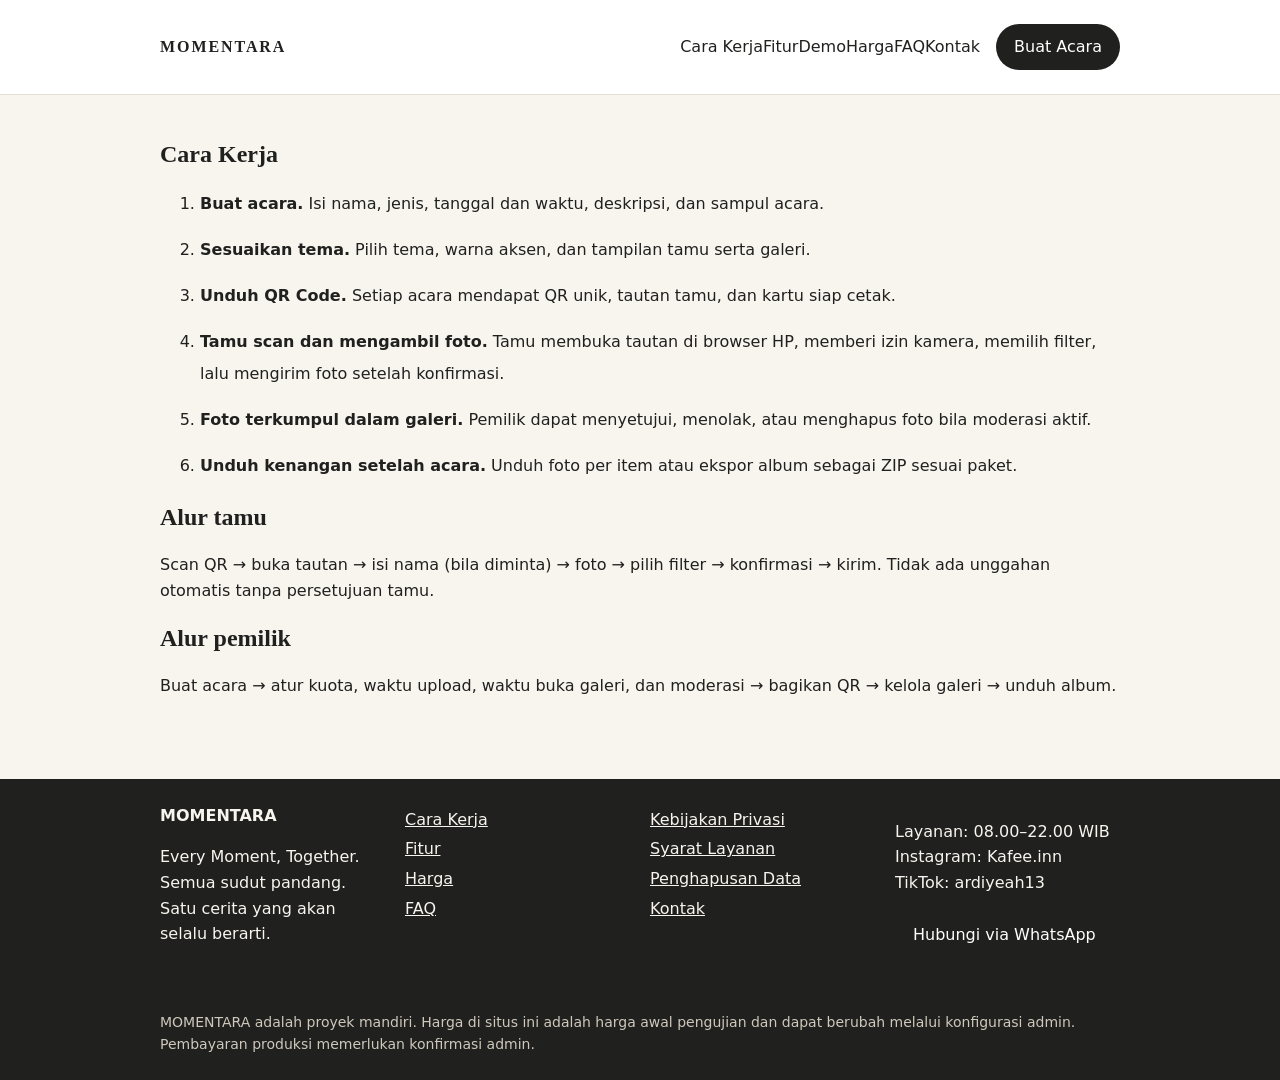
==== cara-kerja.html @ 09da99de "Tambah situs publik MOMENTARA" ====
<!DOCTYPE html><html lang="id"><head><meta charset="utf-8"><meta name="viewport" content="width=device-width,initial-scale=1"><title>Cara Kerja — MOMENTARA</title><meta name="description" content="Enam langkah MOMENTARA, dari membuat acara sampai mengunduh kenangan."><link rel="stylesheet" href="/styles.css"></head><body><header class="top"><div class="wrap nav"><a class="logo" href="/">MOMENTARA</a><nav><a href="/cara-kerja">Cara Kerja</a><a href="/fitur">Fitur</a><a href="/demo">Demo</a><a href="/harga">Harga</a><a href="/faq">FAQ</a><a href="/kontak">Kontak</a></nav><a class="btn" href="https://wa.me/6281290603522?text=Halo%20MOMENTARA%2C%20saya%20ingin%20membuat%20acara.">Buat Acara</a></div></header><main><section class="wrap"><h1>Cara Kerja</h1><ol class="steps big"><li><strong>Buat acara.</strong> Isi nama, jenis, tanggal dan waktu, deskripsi, dan sampul acara.</li><li><strong>Sesuaikan tema.</strong> Pilih tema, warna aksen, dan tampilan tamu serta galeri.</li><li><strong>Unduh QR Code.</strong> Setiap acara mendapat QR unik, tautan tamu, dan kartu siap cetak.</li><li><strong>Tamu scan dan mengambil foto.</strong> Tamu membuka tautan di browser HP, memberi izin kamera, memilih filter, lalu mengirim foto setelah konfirmasi.</li><li><strong>Foto terkumpul dalam galeri.</strong> Pemilik dapat menyetujui, menolak, atau menghapus foto bila moderasi aktif.</li><li><strong>Unduh kenangan setelah acara.</strong> Unduh foto per item atau ekspor album sebagai ZIP sesuai paket.</li></ol><h2>Alur tamu</h2><p>Scan QR → buka tautan → isi nama (bila diminta) → foto → pilih filter → konfirmasi → kirim. Tidak ada unggahan otomatis tanpa persetujuan tamu.</p><h2>Alur pemilik</h2><p>Buat acara → atur kuota, waktu upload, waktu buka galeri, dan moderasi → bagikan QR → kelola galeri → unduh album.</p></section></main><footer><div class="wrap foot"><div><strong>MOMENTARA</strong><p>Every Moment, Together.<br>Semua sudut pandang. Satu cerita yang akan selalu berarti.</p></div><div><a href="/cara-kerja">Cara Kerja</a><a href="/fitur">Fitur</a><a href="/harga">Harga</a><a href="/faq">FAQ</a></div><div><a href="/privasi">Kebijakan Privasi</a><a href="/syarat">Syarat Layanan</a><a href="/penghapusan-data">Penghapusan Data</a><a href="/kontak">Kontak</a></div><div><p>Layanan: 08.00–22.00 WIB<br>Instagram: Kafee.inn<br>TikTok: ardiyeah13</p><a class="btn" href="https://wa.me/6281290603522?text=Halo%20MOMENTARA%2C%20saya%20ingin%20membuat%20acara.">Hubungi via WhatsApp</a></div></div><p class="wrap small">MOMENTARA adalah proyek mandiri. Harga di situs ini adalah harga awal pengujian dan dapat berubah melalui konfigurasi admin. Pembayaran produksi memerlukan konfirmasi admin.</p></footer></body></html>
---- styles.css ----
body{margin:0;background:#F8F5EF;color:#20201F;font-family:system-ui,-apple-system,Segoe UI,Roboto,Arial,sans-serif;line-height:1.6}h1,h2,h3{font-family:Georgia,'Times New Roman',serif;line-height:1.25}.wrap{max-width:960px;margin:0 auto;padding:24px}.top{background:#fff;border-bottom:1px solid #e5dfd3;position:sticky;top:0}.nav{display:flex;gap:16px;align-items:center;flex-wrap:wrap}.logo{font-family:Georgia,serif;font-weight:700;letter-spacing:.12em;color:#20201F;text-decoration:none;margin-right:auto}.nav a{color:#20201F;text-decoration:none}.btn{display:inline-block;background:#20201F;color:#fff!important;padding:10px 18px;border-radius:999px;text-decoration:none}.btn.ghost{background:#fff;color:#20201F!important;border:1px solid #20201F}.hero{padding-top:48px}.kicker{letter-spacing:.18em;font-size:12px;color:#6b6257}.lead{font-size:18px;max-width:640px}.mock{display:flex;gap:20px;flex-wrap:wrap;margin-top:24px}.phone{background:#fff;border:1px solid #ddd6c8;border-radius:20px;padding:16px;width:280px}.photo{height:160px;border-radius:12px}.photo.big{height:200px}.warm{background:linear-gradient(135deg,#D8BE96,#C7D2C0)}.sage{background:#C7D2C0}.lavender{background:#D9D2F0}.champagne{background:#D8BE96}.gridmini{display:grid;grid-template-columns:1fr 1fr;gap:8px}.gridmini .photo{height:80px}.cards{display:grid;grid-template-columns:repeat(auto-fit,minmax(240px,1fr));gap:16px}.cards article{background:#fff;border:1px solid #e5dfd3;border-radius:16px;padding:20px}.steps{line-height:2}.steps.big li{margin-bottom:14px}.note{background:#fff;border:1px solid #D8BE96;border-radius:16px}.price{width:100%;border-collapse:collapse;background:#fff}.price th,.price td{border:1px solid #e5dfd3;padding:12px;text-align:left;vertical-align:top}.tag{background:#D9D2F0;padding:2px 10px;border-radius:999px;font-size:14px}footer{background:#20201F;color:#F8F5EF;margin-top:40px}.foot{display:grid;grid-template-columns:repeat(auto-fit,minmax(200px,1fr));gap:20px}.foot a{color:#F8F5EF;display:block;margin:4px 0}.small{font-size:14px;color:#6b6257}footer .small{color:#cfc8bb}@media(max-width:640px){.nav nav{display:flex;flex-wrap:wrap;gap:12px}.price{display:block;overflow-x:auto}}
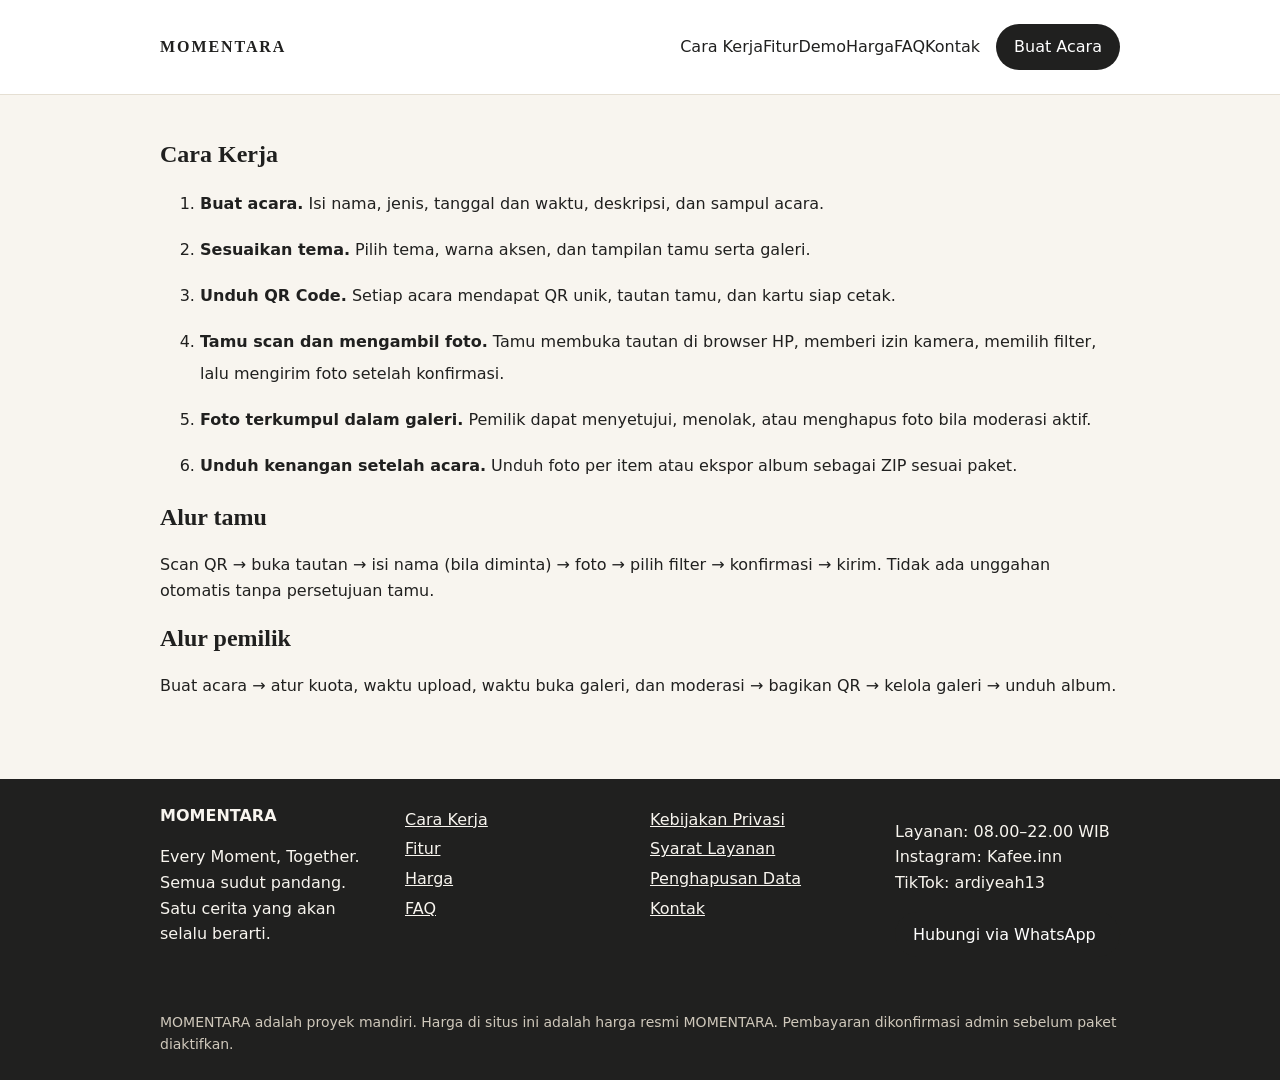
==== commit abd167fa: "Harga MOMENTARA menjadi harga resmi (batch 2)" ====
--- a/cara-kerja.html
+++ b/cara-kerja.html
@@ -1 +1 @@
-<!DOCTYPE html><html lang="id"><head><meta charset="utf-8"><meta name="viewport" content="width=device-width,initial-scale=1"><title>Cara Kerja — MOMENTARA</title><meta name="description" content="Enam langkah MOMENTARA, dari membuat acara sampai mengunduh kenangan."><link rel="stylesheet" href="/styles.css"></head><body><header class="top"><div class="wrap nav"><a class="logo" href="/">MOMENTARA</a><nav><a href="/cara-kerja">Cara Kerja</a><a href="/fitur">Fitur</a><a href="/demo">Demo</a><a href="/harga">Harga</a><a href="/faq">FAQ</a><a href="/kontak">Kontak</a></nav><a class="btn" href="https://wa.me/6281290603522?text=Halo%20MOMENTARA%2C%20saya%20ingin%20membuat%20acara.">Buat Acara</a></div></header><main><section class="wrap"><h1>Cara Kerja</h1><ol class="steps big"><li><strong>Buat acara.</strong> Isi nama, jenis, tanggal dan waktu, deskripsi, dan sampul acara.</li><li><strong>Sesuaikan tema.</strong> Pilih tema, warna aksen, dan tampilan tamu serta galeri.</li><li><strong>Unduh QR Code.</strong> Setiap acara mendapat QR unik, tautan tamu, dan kartu siap cetak.</li><li><strong>Tamu scan dan mengambil foto.</strong> Tamu membuka tautan di browser HP, memberi izin kamera, memilih filter, lalu mengirim foto setelah konfirmasi.</li><li><strong>Foto terkumpul dalam galeri.</strong> Pemilik dapat menyetujui, menolak, atau menghapus foto bila moderasi aktif.</li><li><strong>Unduh kenangan setelah acara.</strong> Unduh foto per item atau ekspor album sebagai ZIP sesuai paket.</li></ol><h2>Alur tamu</h2><p>Scan QR → buka tautan → isi nama (bila diminta) → foto → pilih filter → konfirmasi → kirim. Tidak ada unggahan otomatis tanpa persetujuan tamu.</p><h2>Alur pemilik</h2><p>Buat acara → atur kuota, waktu upload, waktu buka galeri, dan moderasi → bagikan QR → kelola galeri → unduh album.</p></section></main><footer><div class="wrap foot"><div><strong>MOMENTARA</strong><p>Every Moment, Together.<br>Semua sudut pandang. Satu cerita yang akan selalu berarti.</p></div><div><a href="/cara-kerja">Cara Kerja</a><a href="/fitur">Fitur</a><a href="/harga">Harga</a><a href="/faq">FAQ</a></div><div><a href="/privasi">Kebijakan Privasi</a><a href="/syarat">Syarat Layanan</a><a href="/penghapusan-data">Penghapusan Data</a><a href="/kontak">Kontak</a></div><div><p>Layanan: 08.00–22.00 WIB<br>Instagram: Kafee.inn<br>TikTok: ardiyeah13</p><a class="btn" href="https://wa.me/6281290603522?text=Halo%20MOMENTARA%2C%20saya%20ingin%20membuat%20acara.">Hubungi via WhatsApp</a></div></div><p class="wrap small">MOMENTARA adalah proyek mandiri. Harga di situs ini adalah harga awal pengujian dan dapat berubah melalui konfigurasi admin. Pembayaran produksi memerlukan konfirmasi admin.</p></footer></body></html>+<!DOCTYPE html><html lang="id"><head><meta charset="utf-8"><meta name="viewport" content="width=device-width,initial-scale=1"><title>Cara Kerja — MOMENTARA</title><meta name="description" content="Enam langkah MOMENTARA, dari membuat acara sampai mengunduh kenangan."><link rel="stylesheet" href="/styles.css"></head><body><header class="top"><div class="wrap nav"><a class="logo" href="/">MOMENTARA</a><nav><a href="/cara-kerja">Cara Kerja</a><a href="/fitur">Fitur</a><a href="/demo">Demo</a><a href="/harga">Harga</a><a href="/faq">FAQ</a><a href="/kontak">Kontak</a></nav><a class="btn" href="https://wa.me/6281290603522?text=Halo%20MOMENTARA%2C%20saya%20ingin%20membuat%20acara.">Buat Acara</a></div></header><main><section class="wrap"><h1>Cara Kerja</h1><ol class="steps big"><li><strong>Buat acara.</strong> Isi nama, jenis, tanggal dan waktu, deskripsi, dan sampul acara.</li><li><strong>Sesuaikan tema.</strong> Pilih tema, warna aksen, dan tampilan tamu serta galeri.</li><li><strong>Unduh QR Code.</strong> Setiap acara mendapat QR unik, tautan tamu, dan kartu siap cetak.</li><li><strong>Tamu scan dan mengambil foto.</strong> Tamu membuka tautan di browser HP, memberi izin kamera, memilih filter, lalu mengirim foto setelah konfirmasi.</li><li><strong>Foto terkumpul dalam galeri.</strong> Pemilik dapat menyetujui, menolak, atau menghapus foto bila moderasi aktif.</li><li><strong>Unduh kenangan setelah acara.</strong> Unduh foto per item atau ekspor album sebagai ZIP sesuai paket.</li></ol><h2>Alur tamu</h2><p>Scan QR → buka tautan → isi nama (bila diminta) → foto → pilih filter → konfirmasi → kirim. Tidak ada unggahan otomatis tanpa persetujuan tamu.</p><h2>Alur pemilik</h2><p>Buat acara → atur kuota, waktu upload, waktu buka galeri, dan moderasi → bagikan QR → kelola galeri → unduh album.</p></section></main><footer><div class="wrap foot"><div><strong>MOMENTARA</strong><p>Every Moment, Together.<br>Semua sudut pandang. Satu cerita yang akan selalu berarti.</p></div><div><a href="/cara-kerja">Cara Kerja</a><a href="/fitur">Fitur</a><a href="/harga">Harga</a><a href="/faq">FAQ</a></div><div><a href="/privasi">Kebijakan Privasi</a><a href="/syarat">Syarat Layanan</a><a href="/penghapusan-data">Penghapusan Data</a><a href="/kontak">Kontak</a></div><div><p>Layanan: 08.00–22.00 WIB<br>Instagram: Kafee.inn<br>TikTok: ardiyeah13</p><a class="btn" href="https://wa.me/6281290603522?text=Halo%20MOMENTARA%2C%20saya%20ingin%20membuat%20acara.">Hubungi via WhatsApp</a></div></div><p class="wrap small">MOMENTARA adalah proyek mandiri. Harga di situs ini adalah harga resmi MOMENTARA. Pembayaran dikonfirmasi admin sebelum paket diaktifkan.</p></footer></body></html>
